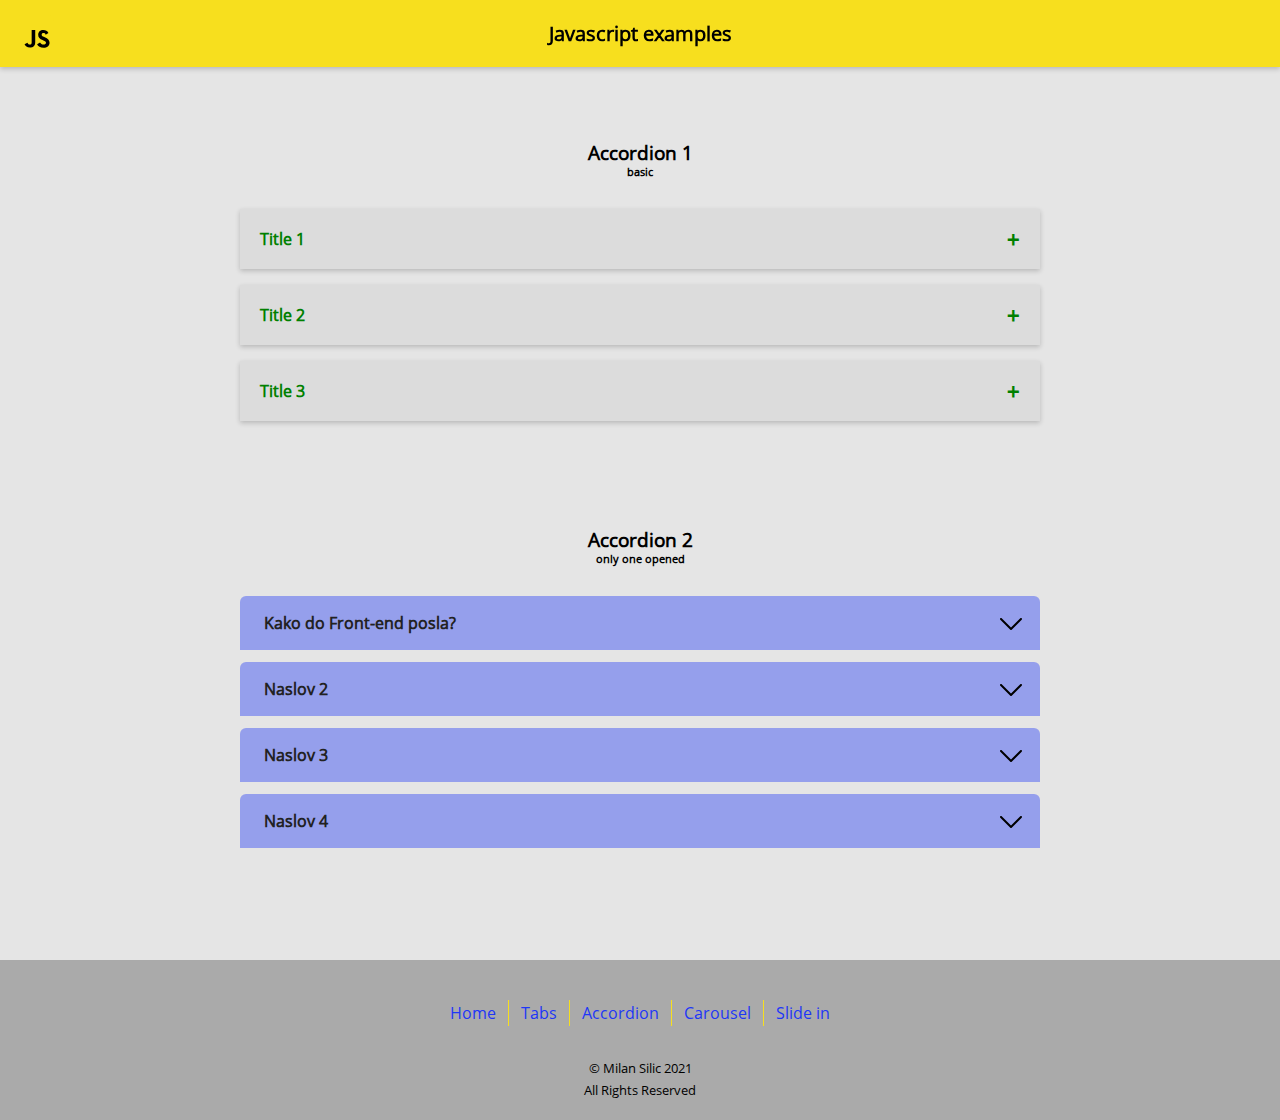
==== accordion.html @ 80be5a42 "07.06.2021." ====
<!DOCTYPE html>
<html lang="en">
<head>
    <meta charset="UTF-8">
    <meta http-equiv="X-UA-Compatible" content="IE=edge">
    <meta name="viewport" content="width=device-width, initial-scale=1.0">
    <meta name="description" content="Javascript examples">
    <meta name="keywords" content="JavaScript">
    <meta name="author" content="Milan Silic">
    <title>JS Examples</title>
    <link rel="icon" href="ico/js.svg">
    <link rel="stylesheet" href="style/css/style.min.css">
</head>
<body>
<header>
    <a class="logo" href="index.html"></a>
    <h1>Javascript examples</h1>
</header>
<main>
    <section class="acc-main-sec">
        <hgroup>
            <h3>Accordion 1</h3>
            <h6>basic</h6>
        </hgroup>
        <ul class="acc1">
            <li>
                <h4>Title 1</h4>
                <div class="acc1-cont">
                    <p>
                        Lorem ipsum dolor sit amet, consectetur adipisicing elit. Cum, architecto, ex voluptatem numquam
                        itaque aperiam quia inventore eos harum provident facilis est quis quasi a excepturi
                        exercitationem reiciendis laudantium animi.
                    </p>
                </div>
            </li>
            <li>
                <h4>Title 2</h4>
                <div class="acc1-cont">
                    <p>
                        Lorem ipsum dolor sit amet, consectetur adipisicing elit. Cum, architecto, ex voluptatem numquam
                        itaque aperiam quia inventore eos harum provident facilis est quis quasi a excepturi
                        exercitationem reiciendis laudantium animi.
                    </p>
                </div>
            </li>
            <li>
                <h4>Title 3</h4>
                <div class="acc1-cont">
                    <p>
                        Lorem ipsum dolor sit amet, consectetur adipisicing elit. Cum, architecto, ex voluptatem numquam
                        itaque aperiam quia inventore eos harum provident facilis est quis quasi a excepturi
                        exercitationem reiciendis laudantium animi.
                    </p>
                </div>
            </li>
        </ul>
    </section>

    <section class="acc-main-sec">
        <hgroup>
            <h3>Accordion 2</h3>
            <h6>only one opened</h6>
        </hgroup>
        <ul class="acc2">
            <h4>Kako do Front-end posla?</h4>
            <li>
                <p class="acc2-p">Aplicirati na sve moguće oglase u kojim se traži otprilike ono što posedujem od sposobnosti‚. Što više apliciranja to više šansi i generisanog iskustva. Svakako, u međuvremenu radimo na sticanju veština, usavršavanju znanja i bogatstvu portfolija.</p>
            </li>
            <h4>Naslov 2</h4>
            <li>
                <p class="acc2-p">Lorem ipsum dolor sit amet consectetur adipisicing elit. Dolor dolores inventore sapiente reiciendis minima unde repellendus non consequuntur placeat ducimus.</p>
            </li>
            <h4>Naslov 3</h4>
            <li>
                <p class="acc2-p">Lorem ipsum dolor sit amet consectetur adipisicing elit. Nesciunt impedit dolore doloremque provident amet voluptates eum vero sint est vitae ex tempore repellat cum, quis optio ad! Nesciunt, voluptas eveniet!</p>
            </li>
            <h4>Naslov 4</h4>
            <li>
                <p class="acc2-p">Lorem ipsum dolor sit, amet consectetur adipisicing elit. Quod inventore dolorem quo veritatis dolore, nulla fugiat. At maxime iusto a nisi recusandae, est consectetur, cupiditate magni accusamus ipsam quos non tenetur optio reiciendis quae numquam velit quod consequuntur perspiciatis vitae debitis, voluptatibus ut repellendus dignissimos. Dicta magni quia labore assumenda!</p>
            </li>
        </ul>
    </section>
</main>
<footer>
    <ul>
        <li><a href="index.html">Home</a></li>
        <li><a href="tabs.html">Tabs</a></li>
        <li><a href="accordion.html">Accordion</a></li>
        <li><a href="carousel.html">Carousel</a></li>
        <li><a href="#">Slide in</a></li>
    </ul>
    <small>&#169; Milan Silic 2021<br>All Rights Reserved</small>
</footer>

<script src="script/script.js"></script>
</body>
</html>
---- style/css/style.min.css ----
@font-face{src:url("../../fonts/OpenSans-Regular.ttf");font-family:"OpenSans"}@font-face{src:url("../../fonts/OpenSans-ExtraBold.ttf");font-family:"OpenSans800"}*{box-sizing:border-box;margin:0px;padding:0px;font-family:"OpenSans"}ul{list-style:none}body{display:flex;flex-flow:column;background-color:rgba(170,170,170,.3)}body main{padding:90px 0 60px 0}body footer{margin-top:auto !important}hgroup{text-align:center;margin:30px 0}.visable{display:block !important}body>header{display:flex;flex-flow:wrap;justify-content:center;align-items:center;position:fixed;top:0;width:100%;background-color:#f7df1e;padding:20px;transition:all .18s ease-out;box-shadow:0 2px 5px 0 rgba(0,0,0,.2);z-index:1}body>header .logo{width:38px;height:38px;background-image:url("../../ico/js.svg");background-repeat:no-repeat;background-position:center center;background-size:cover;position:absolute;left:16px}body>header h1{font-size:20px;transition:all .2s ease-out}body>header h1 span{font-family:"OpenSans800"}.index-main-wr{display:flex;flex-flow:wrap;justify-content:space-evenly;align-items:center;max-width:800px;padding:80px 0 0 0;margin:0 auto}.index-main-wr .card{display:flex;flex-flow:wrap;justify-content:center;align-items:center;align-content:space-between;border-radius:8px;background-image:linear-gradient(120deg, #1ea4f7, #711ef7);width:150px;height:180px;box-shadow:0 0 12px 0 rgba(0,0,0,.5);padding:24px 0 18px 0;margin:20px 72px 120px 72px;transition:.3s ease-out;cursor:pointer}.index-main-wr .card:hover{box-shadow:0 0 15px 0 rgba(0,0,0,.8)}.index-main-wr .card:hover figure{background-size:55%;box-shadow:0 0 7px rgba(255,255,255,.5)}.index-main-wr .card:hover h3{text-shadow:0 0 21px rgba(255,255,255,.5)}.index-main-wr .card figure{background-repeat:no-repeat;background-position:center center;background-size:50%;border:10px solid #decc47;border-radius:50%;width:100px;height:100px;background-color:#f7df1e;transition:all .2s ease-out}.index-main-wr .card figure.tab{background-image:url("../../ico/cardTab1.svg")}.index-main-wr .card figure.acc{background-image:url("../../ico/cardAcc1.svg")}.index-main-wr .card figure.car{background-image:url("../../ico/cardCar4.svg")}.index-main-wr .card figure.slide{background-image:url("../../ico/cardSlide.svg")}.index-main-wr .card h3{color:#fff;width:100%;text-align:center;transition:all .2s ease-out}footer{background-color:#aaa;text-align:center;padding:20px}footer ul{display:flex;flex-flow:wrap;justify-content:center;align-items:center;margin:20px 0 30px 0}footer ul li{padding:2px 12px;border-right:1px solid #f7df1e}footer ul li:last-child{border-right:none}footer ul li a{color:#1e37f7;text-decoration:none}footer ul li a:hover{color:#711ef7;text-decoration:underline}.tab-main-sec{padding:20px 0 40px 0}.tab-main-sec .tabs1{width:80%;max-width:800px;margin:0 auto}.tab-main-sec .tabs1 header{display:flex;align-items:center}.tab-main-sec .tabs1 header button{border:none;flex-grow:1;text-align:center;cursor:pointer;padding:20px 0}.tab-main-sec .tabs1 article{display:none;padding:40px}.tab-main-sec .tabs1 article>*{border:px solid red;padding:20px}.tab-main-sec .tabs1 article:nth-of-type(1),.tab-main-sec .tabs1 header button:nth-of-type(1){background-color:#1ea4f7}.tab-main-sec .tabs1 article:nth-of-type(2),.tab-main-sec .tabs1 header button:nth-of-type(2){background-color:#decc47}.tab-main-sec .tabs1 article:nth-of-type(3),.tab-main-sec .tabs1 header button:nth-of-type(3){background-color:rgba(113,30,247,.5)}.acc-main-sec{padding:20px 0 40px 0}.acc1,.acc2{width:80%;max-width:800px;margin:0 auto}.acc1 li{background-color:#dcdcdc;color:green;margin:0 0 1rem 0;box-shadow:0 2px 5px 0 rgba(0,0,0,.2)}.acc1 li h4{padding:20px;min-height:3.5rem;line-height:1.25rem;font-weight:700;display:flex;align-items:center;position:relative;cursor:pointer}.acc1 li h4::after{content:"+";font-size:22px;font-weight:700;position:absolute;right:20px}.acc1 li h4.active4::after{content:"-"}.acc1 li .acc1-cont{max-height:0;overflow:hidden;transition:max-height .2s ease-out}.acc1 li .acc1-cont p{padding:1rem;line-height:1.5rem;border-top:3px solid red;border-image:linear-gradient(to right, green, red, orange, blue) 1}.acc2{color:#222}.acc2>*{background-color:rgba(30,55,247,.4)}.acc2 h4{border-radius:6px 6px 0 0;padding:16px 24px;position:relative;cursor:pointer}.acc2 h4:hover{text-decoration:underline}.acc2 h4::after{border:px solid red;content:" ";width:22px;height:22px;background-repeat:no-repeat;background-position:center center;background-size:cover;background-image:url("../../ico/arrowDown.svg");position:absolute;right:18px;top:17px;transition:all .2s ease-out}.acc2 h4.active2::after{content:"";transform:rotate(-180deg)}.acc2 li{border-radius:0 0 6px 6px;max-height:0px;overflow:hidden;padding:0px;margin:0 0 12px 0;transition:.3s ease-out}.acc2 li .acc2-p{border-top:1px solid #bbb;padding:24px 40px}.active2{text-decoration:underline}.mySlides{display:none}.slideshow-container{max-width:1000px;position:relative;margin:auto}.prev,.next{cursor:pointer;position:absolute;top:50%;width:auto;padding:16px;margin-top:-22px;color:#fff;font-weight:bold;font-size:18px;transition:.6s ease;border-radius:0 3px 3px 0;user-select:none}.next{right:0;border-radius:3px 0 0 3px}.prev:hover,.next:hover{background-color:rgba(0,0,0,.8)}.text{color:#f2f2f2;font-size:15px;padding:8px 12px;position:absolute;bottom:8px;width:100%;text-align:center}.dot{cursor:pointer;height:15px;width:15px;margin:0 2px;background-color:#bbb;border-radius:50%;display:inline-block;transition:background-color .6s ease}.active,.dot:hover{background-color:#717171}.mojSlajd{width:200px;height:120px;background-repeat:no-repeat;background-position:center;background-size:cover;display:none}.img1{background-image:url("../../img/01.jpg")}.img2{background-image:url("../../img/02.jpg")}.img3{background-image:url("../../img/03.jpg")}.img4{background-image:url("../../img/04.jpg")}/*# sourceMappingURL=style.min.css.map */
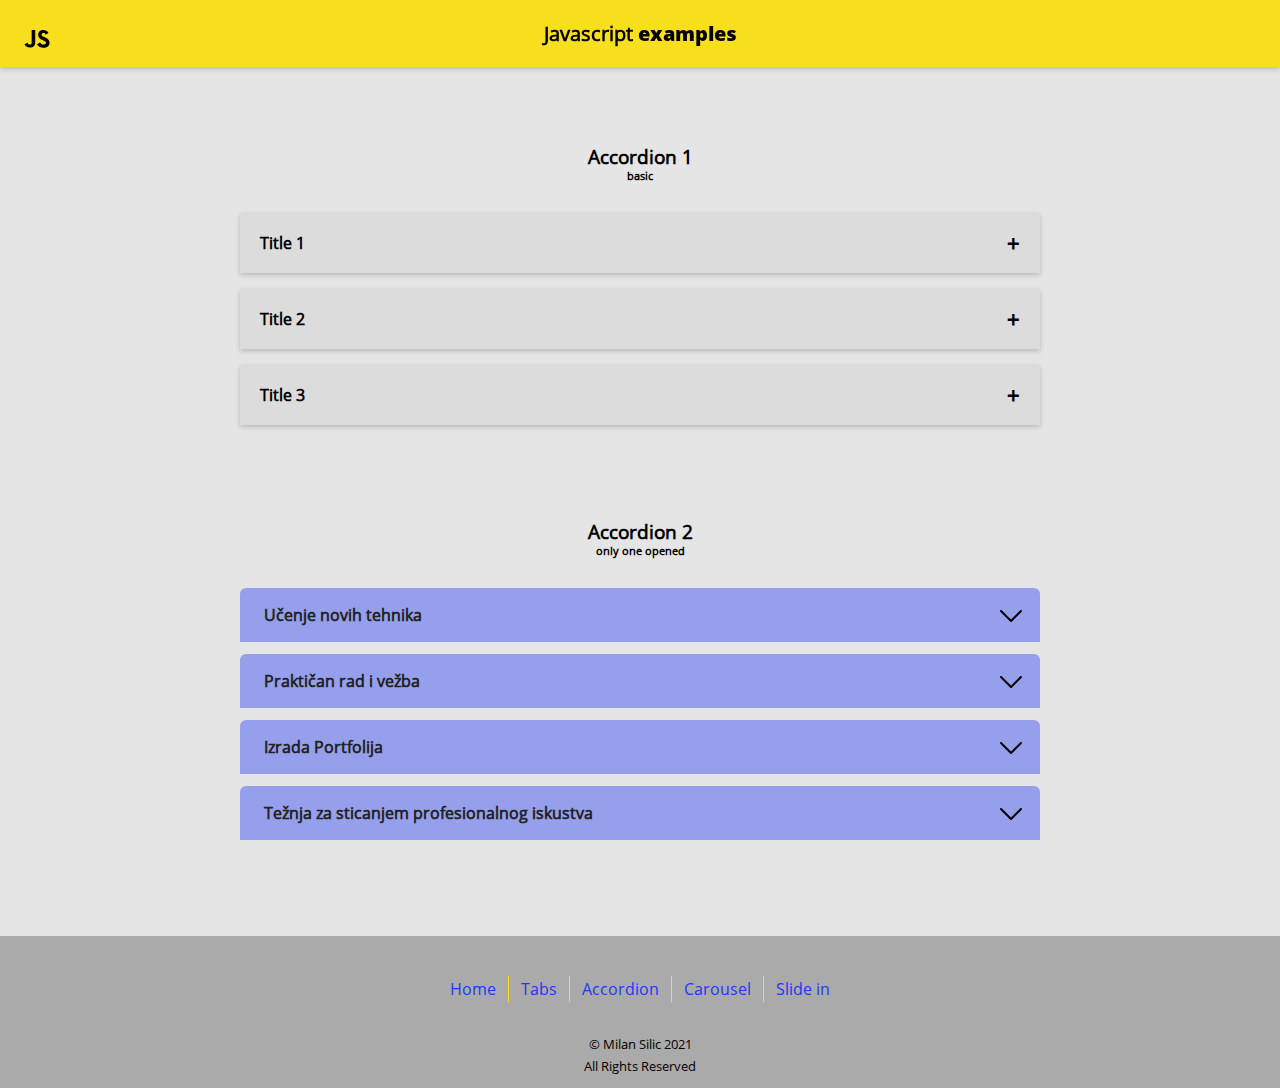
==== commit a42e338a: "14.06.2021." ====
--- a/accordion.html
+++ b/accordion.html
@@ -14,15 +14,15 @@
 <body>
 <header>
     <a class="logo" href="index.html"></a>
-    <h1>Javascript examples</h1>
+    <h1>Javascript <span>examples</span></h1>
 </header>
 <main>
-    <section class="acc-main-sec">
+    <section class="main-sec">
         <hgroup>
             <h3>Accordion 1</h3>
             <h6>basic</h6>
         </hgroup>
-        <ul class="acc1">
+        <ul id="acc1">
             <li>
                 <h4>Title 1</h4>
                 <div class="acc1-cont">
@@ -56,27 +56,27 @@
         </ul>
     </section>
 
-    <section class="acc-main-sec">
+    <section class="main-sec">
         <hgroup>
             <h3>Accordion 2</h3>
             <h6>only one opened</h6>
         </hgroup>
-        <ul class="acc2">
-            <h4>Kako do Front-end posla?</h4>
+        <ul id="acc2">
+            <h4>Učenje novih tehnika</h4>
             <li>
-                <p class="acc2-p">Aplicirati na sve moguće oglase u kojim se traži otprilike ono što posedujem od sposobnosti‚. Što više apliciranja to više šansi i generisanog iskustva. Svakako, u međuvremenu radimo na sticanju veština, usavršavanju znanja i bogatstvu portfolija.</p>
+                <p>Koristeći tutorijale (online ili snimke sa kursa), upoznati se sa praksama i tehnikama izučavanih programskih i markap jezika, koje do sada nisam učio ili nisam dovoljno siguran. Bitne teze i klasifikaciju dokumentovati u excell tako da imam pregledno sačuvane pojmove koje sam učio.</p>
             </li>
-            <h4>Naslov 2</h4>
+            <h4>Praktičan rad i vežba</h4>
             <li>
-                <p class="acc2-p">Lorem ipsum dolor sit amet consectetur adipisicing elit. Dolor dolores inventore sapiente reiciendis minima unde repellendus non consequuntur placeat ducimus.</p>
+                <p>Koristiti stečeno znanje na postojećim ili novim projektima na kojim radim. Vežbati kod. Praviti banke idealnog koda za konkretne delove stranice.</p>
             </li>
-            <h4>Naslov 3</h4>
+            <h4>Izrada Portfolija</h4>
             <li>
-                <p class="acc2-p">Lorem ipsum dolor sit amet consectetur adipisicing elit. Nesciunt impedit dolore doloremque provident amet voluptates eum vero sint est vitae ex tempore repellat cum, quis optio ad! Nesciunt, voluptas eveniet!</p>
+                <p>Rad na praktičnim projekltima koji imaju neki smisao. Razvoj kolekcije Github repozitorijuma, sa projektima koji imaju smisao i svrhu. Izdrada stranica: SCSS knowledge, FrontEnders Helper,  portfolio stranice...</p>
             </li>
-            <h4>Naslov 4</h4>
+            <h4>Težnja za sticanjem profesionalnog iskustva</h4>
             <li>
-                <p class="acc2-p">Lorem ipsum dolor sit, amet consectetur adipisicing elit. Quod inventore dolorem quo veritatis dolore, nulla fugiat. At maxime iusto a nisi recusandae, est consectetur, cupiditate magni accusamus ipsam quos non tenetur optio reiciendis quae numquam velit quod consequuntur perspiciatis vitae debitis, voluptatibus ut repellendus dignissimos. Dicta magni quia labore assumenda!</p>
+                <p>Aplicirati na oglase za praksu ili posao, gde se traže veštine slične mojim. Težiti naći angažman radi sticanja profesionalnog iskustva i rada u kolektivu.</p>
             </li>
         </ul>
     </section>
@@ -87,11 +87,12 @@
         <li><a href="tabs.html">Tabs</a></li>
         <li><a href="accordion.html">Accordion</a></li>
         <li><a href="carousel.html">Carousel</a></li>
-        <li><a href="#">Slide in</a></li>
+        <li><a href="slide.html">Slide in</a></li>
     </ul>
     <small>&#169; Milan Silic 2021<br>All Rights Reserved</small>
 </footer>
 
-<script src="script/script.js"></script>
+    <script src="script/script.js"></script>
+    <script src="script/accordion.js"></script>
 </body>
 </html>--- a/style/css/style.min.css
+++ b/style/css/style.min.css
@@ -1 +1 @@
-@font-face{src:url("../../fonts/OpenSans-Regular.ttf");font-family:"OpenSans"}@font-face{src:url("../../fonts/OpenSans-ExtraBold.ttf");font-family:"OpenSans800"}*{box-sizing:border-box;margin:0px;padding:0px;font-family:"OpenSans"}ul{list-style:none}body{display:flex;flex-flow:column;background-color:rgba(170,170,170,.3)}body main{padding:90px 0 60px 0}body footer{margin-top:auto !important}hgroup{text-align:center;margin:30px 0}.visable{display:block !important}body>header{display:flex;flex-flow:wrap;justify-content:center;align-items:center;position:fixed;top:0;width:100%;background-color:#f7df1e;padding:20px;transition:all .18s ease-out;box-shadow:0 2px 5px 0 rgba(0,0,0,.2);z-index:1}body>header .logo{width:38px;height:38px;background-image:url("../../ico/js.svg");background-repeat:no-repeat;background-position:center center;background-size:cover;position:absolute;left:16px}body>header h1{font-size:20px;transition:all .2s ease-out}body>header h1 span{font-family:"OpenSans800"}.index-main-wr{display:flex;flex-flow:wrap;justify-content:space-evenly;align-items:center;max-width:800px;padding:80px 0 0 0;margin:0 auto}.index-main-wr .card{display:flex;flex-flow:wrap;justify-content:center;align-items:center;align-content:space-between;border-radius:8px;background-image:linear-gradient(120deg, #1ea4f7, #711ef7);width:150px;height:180px;box-shadow:0 0 12px 0 rgba(0,0,0,.5);padding:24px 0 18px 0;margin:20px 72px 120px 72px;transition:.3s ease-out;cursor:pointer}.index-main-wr .card:hover{box-shadow:0 0 15px 0 rgba(0,0,0,.8)}.index-main-wr .card:hover figure{background-size:55%;box-shadow:0 0 7px rgba(255,255,255,.5)}.index-main-wr .card:hover h3{text-shadow:0 0 21px rgba(255,255,255,.5)}.index-main-wr .card figure{background-repeat:no-repeat;background-position:center center;background-size:50%;border:10px solid #decc47;border-radius:50%;width:100px;height:100px;background-color:#f7df1e;transition:all .2s ease-out}.index-main-wr .card figure.tab{background-image:url("../../ico/cardTab1.svg")}.index-main-wr .card figure.acc{background-image:url("../../ico/cardAcc1.svg")}.index-main-wr .card figure.car{background-image:url("../../ico/cardCar4.svg")}.index-main-wr .card figure.slide{background-image:url("../../ico/cardSlide.svg")}.index-main-wr .card h3{color:#fff;width:100%;text-align:center;transition:all .2s ease-out}footer{background-color:#aaa;text-align:center;padding:20px}footer ul{display:flex;flex-flow:wrap;justify-content:center;align-items:center;margin:20px 0 30px 0}footer ul li{padding:2px 12px;border-right:1px solid #f7df1e}footer ul li:last-child{border-right:none}footer ul li a{color:#1e37f7;text-decoration:none}footer ul li a:hover{color:#711ef7;text-decoration:underline}.tab-main-sec{padding:20px 0 40px 0}.tab-main-sec .tabs1{width:80%;max-width:800px;margin:0 auto}.tab-main-sec .tabs1 header{display:flex;align-items:center}.tab-main-sec .tabs1 header button{border:none;flex-grow:1;text-align:center;cursor:pointer;padding:20px 0}.tab-main-sec .tabs1 article{display:none;padding:40px}.tab-main-sec .tabs1 article>*{border:px solid red;padding:20px}.tab-main-sec .tabs1 article:nth-of-type(1),.tab-main-sec .tabs1 header button:nth-of-type(1){background-color:#1ea4f7}.tab-main-sec .tabs1 article:nth-of-type(2),.tab-main-sec .tabs1 header button:nth-of-type(2){background-color:#decc47}.tab-main-sec .tabs1 article:nth-of-type(3),.tab-main-sec .tabs1 header button:nth-of-type(3){background-color:rgba(113,30,247,.5)}.acc-main-sec{padding:20px 0 40px 0}.acc1,.acc2{width:80%;max-width:800px;margin:0 auto}.acc1 li{background-color:#dcdcdc;color:green;margin:0 0 1rem 0;box-shadow:0 2px 5px 0 rgba(0,0,0,.2)}.acc1 li h4{padding:20px;min-height:3.5rem;line-height:1.25rem;font-weight:700;display:flex;align-items:center;position:relative;cursor:pointer}.acc1 li h4::after{content:"+";font-size:22px;font-weight:700;position:absolute;right:20px}.acc1 li h4.active4::after{content:"-"}.acc1 li .acc1-cont{max-height:0;overflow:hidden;transition:max-height .2s ease-out}.acc1 li .acc1-cont p{padding:1rem;line-height:1.5rem;border-top:3px solid red;border-image:linear-gradient(to right, green, red, orange, blue) 1}.acc2{color:#222}.acc2>*{background-color:rgba(30,55,247,.4)}.acc2 h4{border-radius:6px 6px 0 0;padding:16px 24px;position:relative;cursor:pointer}.acc2 h4:hover{text-decoration:underline}.acc2 h4::after{border:px solid red;content:" ";width:22px;height:22px;background-repeat:no-repeat;background-position:center center;background-size:cover;background-image:url("../../ico/arrowDown.svg");position:absolute;right:18px;top:17px;transition:all .2s ease-out}.acc2 h4.active2::after{content:"";transform:rotate(-180deg)}.acc2 li{border-radius:0 0 6px 6px;max-height:0px;overflow:hidden;padding:0px;margin:0 0 12px 0;transition:.3s ease-out}.acc2 li .acc2-p{border-top:1px solid #bbb;padding:24px 40px}.active2{text-decoration:underline}.mySlides{display:none}.slideshow-container{max-width:1000px;position:relative;margin:auto}.prev,.next{cursor:pointer;position:absolute;top:50%;width:auto;padding:16px;margin-top:-22px;color:#fff;font-weight:bold;font-size:18px;transition:.6s ease;border-radius:0 3px 3px 0;user-select:none}.next{right:0;border-radius:3px 0 0 3px}.prev:hover,.next:hover{background-color:rgba(0,0,0,.8)}.text{color:#f2f2f2;font-size:15px;padding:8px 12px;position:absolute;bottom:8px;width:100%;text-align:center}.dot{cursor:pointer;height:15px;width:15px;margin:0 2px;background-color:#bbb;border-radius:50%;display:inline-block;transition:background-color .6s ease}.active,.dot:hover{background-color:#717171}.mojSlajd{width:200px;height:120px;background-repeat:no-repeat;background-position:center;background-size:cover;display:none}.img1{background-image:url("../../img/01.jpg")}.img2{background-image:url("../../img/02.jpg")}.img3{background-image:url("../../img/03.jpg")}.img4{background-image:url("../../img/04.jpg")}/*# sourceMappingURL=style.min.css.map */+@font-face{src:url("../../fonts/OpenSans-Regular.ttf");font-family:"OpenSans"}@font-face{src:url("../../fonts/OpenSans-ExtraBold.ttf");font-family:"OpenSans800"}*{box-sizing:border-box;margin:0px;padding:0px;font-family:"OpenSans"}ul{list-style:none}body{display:flex;flex-flow:column;background-color:rgba(170,170,170,.3)}body main{padding:90px 0 60px 0}body footer{margin-top:auto !important}.main-sec{padding:24px 0}.main-sec>*{width:80% !important;max-width:800px !important;margin:0px auto}.main-sec hgroup{text-align:center;margin:30px auto !important}.visable{display:block !important}body>header{display:flex;flex-flow:wrap;justify-content:center;align-items:center;position:fixed;top:0;width:100%;background-color:#f7df1e;padding:20px;transition:all .18s ease-out;box-shadow:0 2px 5px 0 rgba(0,0,0,.2);z-index:1}body>header .logo{width:38px;height:38px;background-image:url("../../ico/js.svg");background-repeat:no-repeat;background-position:center center;background-size:cover;position:absolute;left:16px}body>header h1{font-size:20px;transition:all .2s ease-out}body>header h1 span{font-family:"OpenSans800"}.index-main-wr{display:flex;flex-flow:wrap;justify-content:space-evenly;align-items:center;max-width:800px;padding:80px 0 0 0;margin:0 auto}.index-main-wr .card{display:flex;flex-flow:wrap;justify-content:center;align-items:center;align-content:space-between;border-radius:8px;background-image:linear-gradient(120deg, #1ea4f7, #711ef7);width:150px;height:180px;box-shadow:0 0 12px 0 rgba(0,0,0,.5);padding:24px 0 18px 0;margin:20px 72px 120px 72px;transition:.3s ease-out;cursor:pointer}.index-main-wr .card:hover{box-shadow:0 0 15px 0 rgba(0,0,0,.8)}.index-main-wr .card:hover figure{background-size:55%;box-shadow:0 0 7px rgba(255,255,255,.5)}.index-main-wr .card:hover h3{text-shadow:0 0 21px rgba(255,255,255,.5)}.index-main-wr .card figure{background-repeat:no-repeat;background-position:center center;background-size:50%;border:10px solid #decc47;border-radius:50%;width:100px;height:100px;background-color:#f7df1e;transition:all .2s ease-out}.index-main-wr .card figure.tab{background-image:url("../../ico/cardTab.svg")}.index-main-wr .card figure.acc{background-image:url("../../ico/cardAcc.svg")}.index-main-wr .card figure.car{background-image:url("../../ico/cardCar.svg")}.index-main-wr .card figure.slide{background-image:url("../../ico/cardSlid.svg")}.index-main-wr .card h3{color:#fff;width:100%;text-align:center;transition:all .2s ease-out}footer{background-color:#aaa;text-align:center;padding:20px 0 12px 0}footer ul{display:flex;flex-flow:wrap;justify-content:center;align-items:center;margin:20px 0 30px 0}footer ul li{padding:2px 12px;border-right:1px solid #f7df1e}footer ul li:last-child{border-right:none}footer ul li a{color:#1e37f7;text-decoration:none}footer ul li a:hover{color:#711ef7;text-decoration:underline}#tabs1 header{display:flex;align-items:center}#tabs1 header button{border:none;flex-grow:1;text-align:center;cursor:pointer;padding:20px 0}#tabs1 article{display:none;padding:40px}#tabs1 article>*{padding:20px}#tabs1 article:nth-of-type(1),#tabs1 header button:nth-of-type(1){background-color:#1ea4f7}#tabs1 article:nth-of-type(2),#tabs1 header button:nth-of-type(2){background-color:#decc47}#tabs1 article:nth-of-type(3),#tabs1 header button:nth-of-type(3){background-color:rgba(113,30,247,.5)}#acc1 li{background-color:#dcdcdc;margin:0 0 1rem 0;box-shadow:0 2px 5px 0 rgba(0,0,0,.2)}#acc1 li h4{padding:20px;min-height:3.5rem;line-height:1.25rem;font-weight:700;display:flex;align-items:center;position:relative;cursor:pointer}#acc1 li h4::after{content:"+";font-size:22px;font-weight:700;position:absolute;right:20px}#acc1 li h4.active4::after{content:"-"}#acc1 li .acc1-cont{max-height:0;overflow:hidden;transition:max-height .2s ease-out}#acc1 li .acc1-cont p{padding:24px 40px;line-height:1.5rem;border-top:3px solid red;border-image:linear-gradient(to right, green, red, orange, blue) 1}#acc2{color:#222}#acc2>*{background-color:rgba(30,55,247,.4)}#acc2 h4{border-radius:6px 6px 0 0;padding:16px 24px;position:relative;cursor:pointer}#acc2 h4:hover{text-decoration:underline}#acc2 h4::after{border:px solid red;content:" ";width:22px;height:22px;background-repeat:no-repeat;background-position:center center;background-size:cover;background-image:url("../../ico/arrowDown.svg");position:absolute;right:18px;top:17px;transition:all .2s ease-out}#acc2 h4.active2::after{content:"";transform:rotate(-180deg)}#acc2 li{border-radius:0 0 6px 6px;max-height:0px;overflow:hidden;padding:0px;margin:0 0 12px 0;transition:.3s ease-out}#acc2 li p{border-top:1px solid #bbb;padding:24px 40px}.active2{text-decoration:underline}.carousel{position:relative}.carousel figure{display:none;width:100%;height:384px;background-repeat:no-repeat;background-position:center center;background-size:cover}.carousel button{border:none;border-radius:6px;position:absolute;top:50%;transform:translateY(-50%);width:36px;height:44px;background-color:rgba(0,0,0,0);background-image:url("../../ico/arrowL.svg");background-repeat:no-repeat;background-position:center center;background-size:48%;overflow:hidden;outline:none;cursor:pointer;opacity:.6;transition:all .14s ease-out}.carousel button:nth-of-type(1){left:20px}.carousel button:nth-of-type(2){right:20px;transform:rotate(180deg) translateY(50%)}.carousel button:hover{opacity:1;background-color:rgba(0,0,0,.4)}.dots{display:flex;justify-content:center}.dots button{border:1px solid rgba(30,55,247,.2);background-color:rgba(170,170,170,.2);border-radius:50%;width:16px;height:16px;margin:14px 8px;cursor:pointer;transition:background-color .14s ease-in,border .2s ease-in}.dot-active,#dts1 button:hover,#dts2 button:hover{border:8px solid rgba(30,55,247,.3) !important;background-color:rgba(170,170,170,.3) !important}#car1 figure:nth-of-type(1){background-image:url("../../img/01.jpg")}#car1 figure:nth-of-type(2){background-image:url("../../img/02.jpg")}#car1 figure:nth-of-type(3){background-image:url("../../img/03.jpg")}#car1 figure:nth-of-type(4){background-image:url("../../img/04.jpg")}#car2 figure:nth-of-type(1){background-image:url("../../img/05.jpg")}#car2 figure:nth-of-type(2){background-image:url("../../img/06.jpg")}#car2 figure:nth-of-type(3){background-image:url("../../img/07.jpg")}#car2 figure:nth-of-type(4){background-image:url("../../img/08.jpg")}#car3 figure:nth-of-type(1){background-image:url("../../img/09.jpg")}#car3 figure:nth-of-type(2){background-image:url("../../img/10.jpg")}#car3 figure:nth-of-type(3){background-image:url("../../img/11.jpg")}#car3 figure:nth-of-type(4){background-image:url("../../img/12.jpg")}/*# sourceMappingURL=style.min.css.map */